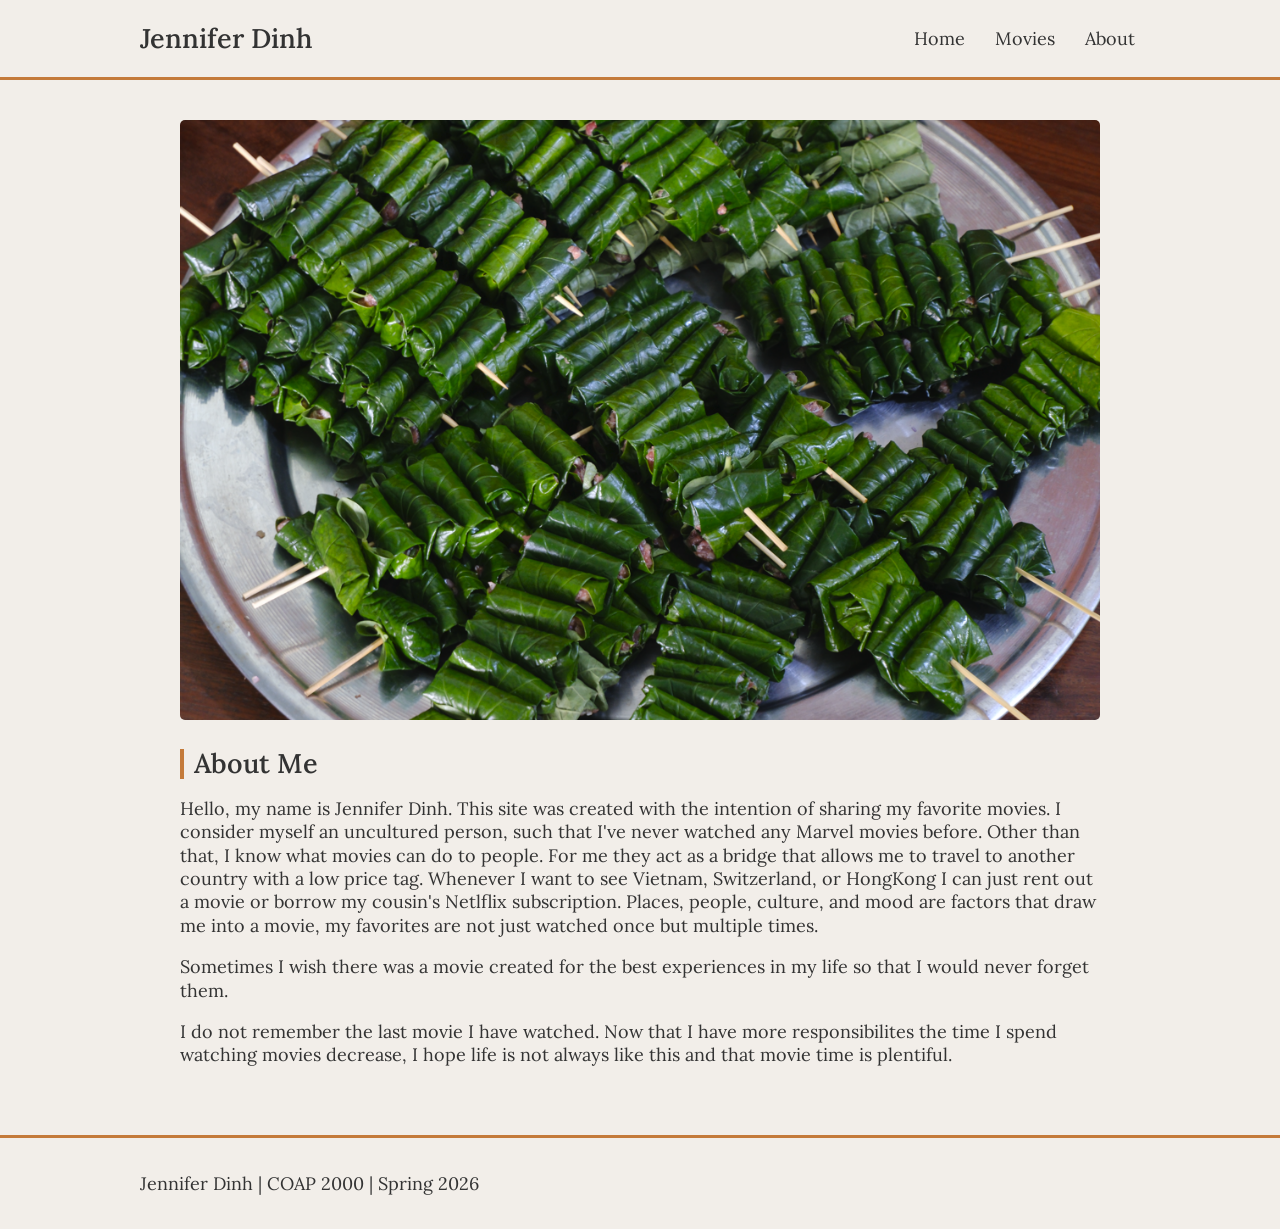
==== about.html @ 3a75ae8d "first commit" ====
<!doctype html>
<html lang="en">
  <head>
    <meta charset="UTF-8" />
    <meta name="viewport" content="width=device-width, initial-scale=1.0" />
    <title>Jennifer Dinh, Home Movie</title>
    <link rel="stylesheet" href="style/styles.css" />
    <link rel="preconnect" href="https://fonts.googleapis.com" />
    <link rel="preconnect" href="https://fonts.gstatic.com" crossorigin />
    <link
      href="https://fonts.googleapis.com/css2?family=Kirang+Haerang&family=Lora:ital,
      wght@0,400..700;1,400..700&family=Playfair+Display:ital,wght@0,400..900;1,400..
      900&family=Roboto:ital,wght@0,100..900;1,100..900&display=swap"
      rel="stylesheet"
    />
  </head>

  <body>
    <header>
      <div class="header-inner">
        <a href="index.html">
          <h2>Jennifer Dinh</h2>
        </a>
        <nav>
          <ul>
            <li><a href="index.html">Home</a></li>
            <li><a href="index.html#movies">Movies</a></li>
            <li><a href="about.html">About</a></li>
          </ul>
        </nav>
      </div>
    </header>
    <main>
      <section class="about">
        <img
          src="images/Screenshot.png"
          alt="green leaf stuffed with meat (bo luc lac)"
        />
        <div class="text-area">
          <div class="heading"><h1>About Me</h1></div>
          <p>
            Hello, my name is Jennifer Dinh. This site was created with the
            intention of sharing my favorite movies. I consider myself an
            uncultured person, such that I've never watched any Marvel movies
            before. Other than that, I know what movies can do to people. For me
            they act as a bridge that allows me to travel to another country
            with a low price tag. Whenever I want to see Vietnam, Switzerland,
            or HongKong I can just rent out a movie or borrow my cousin's
            Netlflix subscription. Places, people, culture, and mood are factors
            that draw me into a movie, my favorites are not just watched once
            but multiple times.
          </p>
          <p>
            Sometimes I wish there was a movie created for the best experiences
            in my life so that I would never forget them.
          </p>
          <p>
            I do not remember the last movie I have watched. Now that I have
            more responsibilites the time I spend watching movies decrease, I
            hope life is not always like this and that movie time is plentiful.
          </p>
        </div>
      </section>
    </main>

    <footer>
      <div class="footer-inner">
        <p>Jennifer Dinh | COAP 2000 | Spring 2026</p>
      </div>
    </footer>
  </body>
</html>
---- style/styles.css ----
html {
  box-sizing: border-box;
  scroll-behavior: smooth;
}
*,
*:before,
*:after {
  box-sizing: inherit;
}
body {
  width: 100%;
  min-height: 100vh;
  display: flex;
  flex-direction: column;
  margin: 0 auto;
  font-size: 18px;
  line-height: 1.3;
  color: #333;
  background: #f2eee9;
  font-family: "Lora", serif;
}

main {
  padding-top: 40px;
  max-width: 1000px;
  margin: 0 auto;
  padding: 0 40px;
  flex: 1;
}
h1,
h2,
h3 {
  font-weight: 549;
  margin: 5px 0;
}
h1 {
  line-height: 1.1;
}
a {
  text-decoration: none;
  color: #333;
}
a:hover {
  text-decoration: none;
  opacity: 0.9;
}

.movie-card img,
.favorite-scene-card img,
.about img {
  width: 100%;
  object-fit: cover;
}

.movie-card,
.favorite-scene-card {
  background: #ede0c4;
  padding: 10px;
  border-radius: 8px;
}

/* HEADER & NAV */
header {
  border-bottom: 3px solid #c47a3a;
}
header,
footer {
  color: #f2eee9;
  padding: 1rem 2rem;
}

body > header {
  margin-bottom: 40px;
}

header a,
nav a {
  color: #333;
}
.header-inner,
.footer-inner {
  max-width: 1000px;
  margin: 0 auto;
  display: flex;
  justify-content: space-between;
  align-items: center;
}

header p {
  margin: 5px 0;
  font-size: 20px;
}
nav ul {
  list-style-type: none;
  margin: 0;
  padding: 0;
  display: flex;
}
nav ul li {
  margin: 5px;
}
nav a {
  padding: 20px 0 40px 20px;
  text-decoration: none;
}

/* MAIN */
.heading {
  border-radius: 0;
  border-left: 4px solid #c47a3a;
  padding-left: 10px;
}
.index-hero {
  display: grid;
  grid-template-columns: 1fr 2fr;
  margin-bottom: 2rem;
  gap: 20px;
}

.index-hero img {
  width: 100%;
  height: 500px;
  object-fit: cover;
  object-position: center 1px;
  border-radius: 5px;
}
.favorite-movies h1 {
  font-weight: 549;
}
.grid {
  display: grid;
  grid-template-columns: repeat(3, 1fr);
  gap: 10px;
}

.movie-card {
  height: 570px;
  margin-bottom: 2rem;
}

.movie-card:hover {
  opacity: 0.9;
  box-shadow: 0 8px 24px rgba(0, 0, 0, 0.1);
}

.movie-card img {
  height: 440px;
  margin-bottom: 12px;
  border-radius: 4px;
}

table {
  width: 100%;
  border-collapse: collapse;
  font-size: 15px;
}

th {
  text-align: left;
  padding: 10px 12px;
  background: #ede0c4;
}

td {
  padding: 10px 12px;
  border-bottom: 1px solid #e8d9c0;
}

tr:last-child td {
  border-bottom: none;
}

@media (max-width: 1024px) {
  .grid {
    grid-template-columns: 1fr;
    gap: 20px;
  }

  .movie-card {
    padding: 20px 20px;
    margin-bottom: 20px;
  }
}

/* MOVIE */

.hero {
  display: grid;
  grid-template-columns: 1fr 2fr;
  gap: 20px;
}

.subtitle {
  font-style: italic;
  color: #c47a3a;
  font-weight: normal;
}

.quote {
  display: flex;
  flex-direction: column;
  margin-top: 3rem;
  margin-bottom: 3rem;
  justify-content: center;
  width: 85%;
  background: #ede0c4;
  border-left: 3px solid #c47a3a;

  border-radius: 0 10px 10px 0;
}

.quote1 {
  height: 200px;
}
.quote2 {
  width: 70%;
}
.quote3 {
  height: 150px;
}

.quote h2 {
  font-style: italic;
  padding: 0 30px;
  font-weight: normal;
}

.quote h3 {
  font-weight: normal;
  color: #c47a3a;
  padding-left: 30px;
}
.movie-poster img {
  height: 600px;
}

.scene-grid {
  display: grid;
  grid-template-columns: repeat(2, 1fr);
  gap: 15px;
  margin-top: 20px;
}

.favorite-scenes {
  margin-bottom: 3rem;
}

.favorite-scene-card img {
  height: 280px;
}

.favorite-scene-card p {
  margin-top: 0;
}

iframe {
  width: 100%;
  height: 600px;
  border: none;
  border-radius: 5px;
}
.trailer {
  display: flex;
  flex-direction: column;
  gap: 20px;
  margin-bottom: 3rem;
}
.cast ul {
  display: flex;
  gap: 1rem;
  list-style: none;
  padding: 0;
  flex-wrap: nowrap;
}

.cast li {
  padding: 0 1rem;
  border-left: 1px solid #c47a3a;
}

.cast li:first-child {
  border-left: none;
  padding-left: 0;
}
/* ABOUT */
.about {
  display: flex;
  flex-direction: column;

  gap: 24px;
}
.about img {
  height: 600px;
  border-radius: 5px;
}

/* FOOTER */
footer {
  border-top: 3px solid #c47a3a;
  margin-top: 50px;
}

footer p {
  color: #333;
}
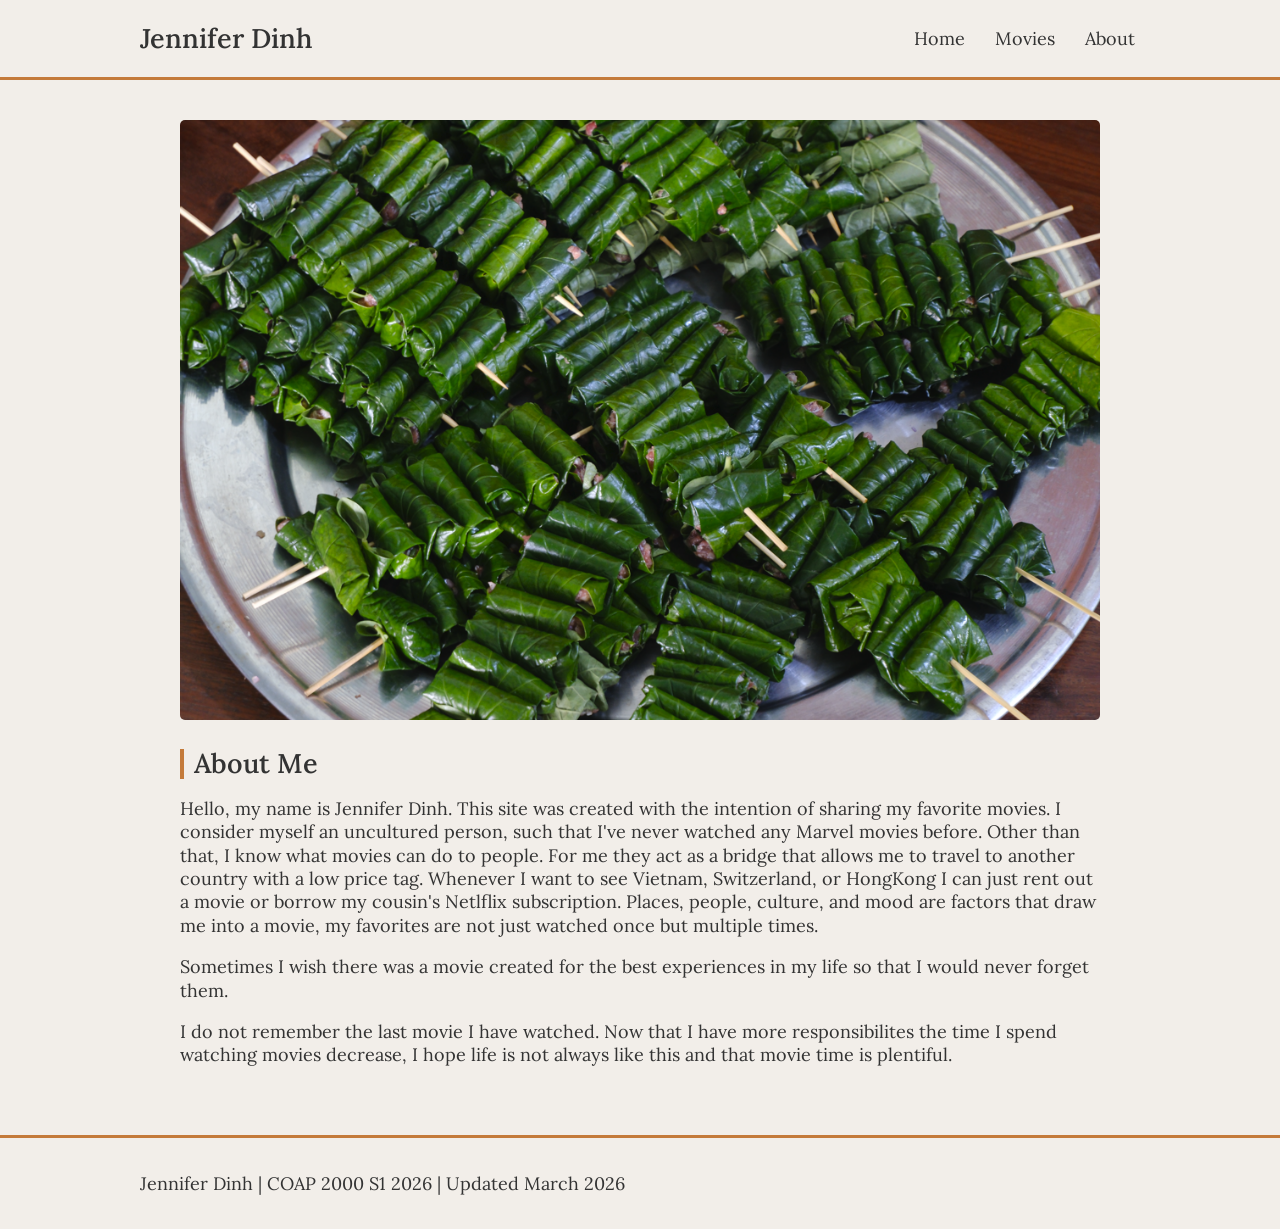
==== commit 7438b408: "footer update" ====
--- a/about.html
+++ b/about.html
@@ -3,7 +3,7 @@
   <head>
     <meta charset="UTF-8" />
     <meta name="viewport" content="width=device-width, initial-scale=1.0" />
-    <title>Jennifer Dinh, Home Movie</title>
+    <title>Jennifer Dinh, About</title>
     <link rel="stylesheet" href="style/styles.css" />
     <link rel="preconnect" href="https://fonts.googleapis.com" />
     <link rel="preconnect" href="https://fonts.gstatic.com" crossorigin />
@@ -65,7 +65,7 @@
 
     <footer>
       <div class="footer-inner">
-        <p>Jennifer Dinh | COAP 2000 | Spring 2026</p>
+        <p>Jennifer Dinh | COAP 2000 S1 2026 | Updated March 2026</p>
       </div>
     </footer>
   </body>
